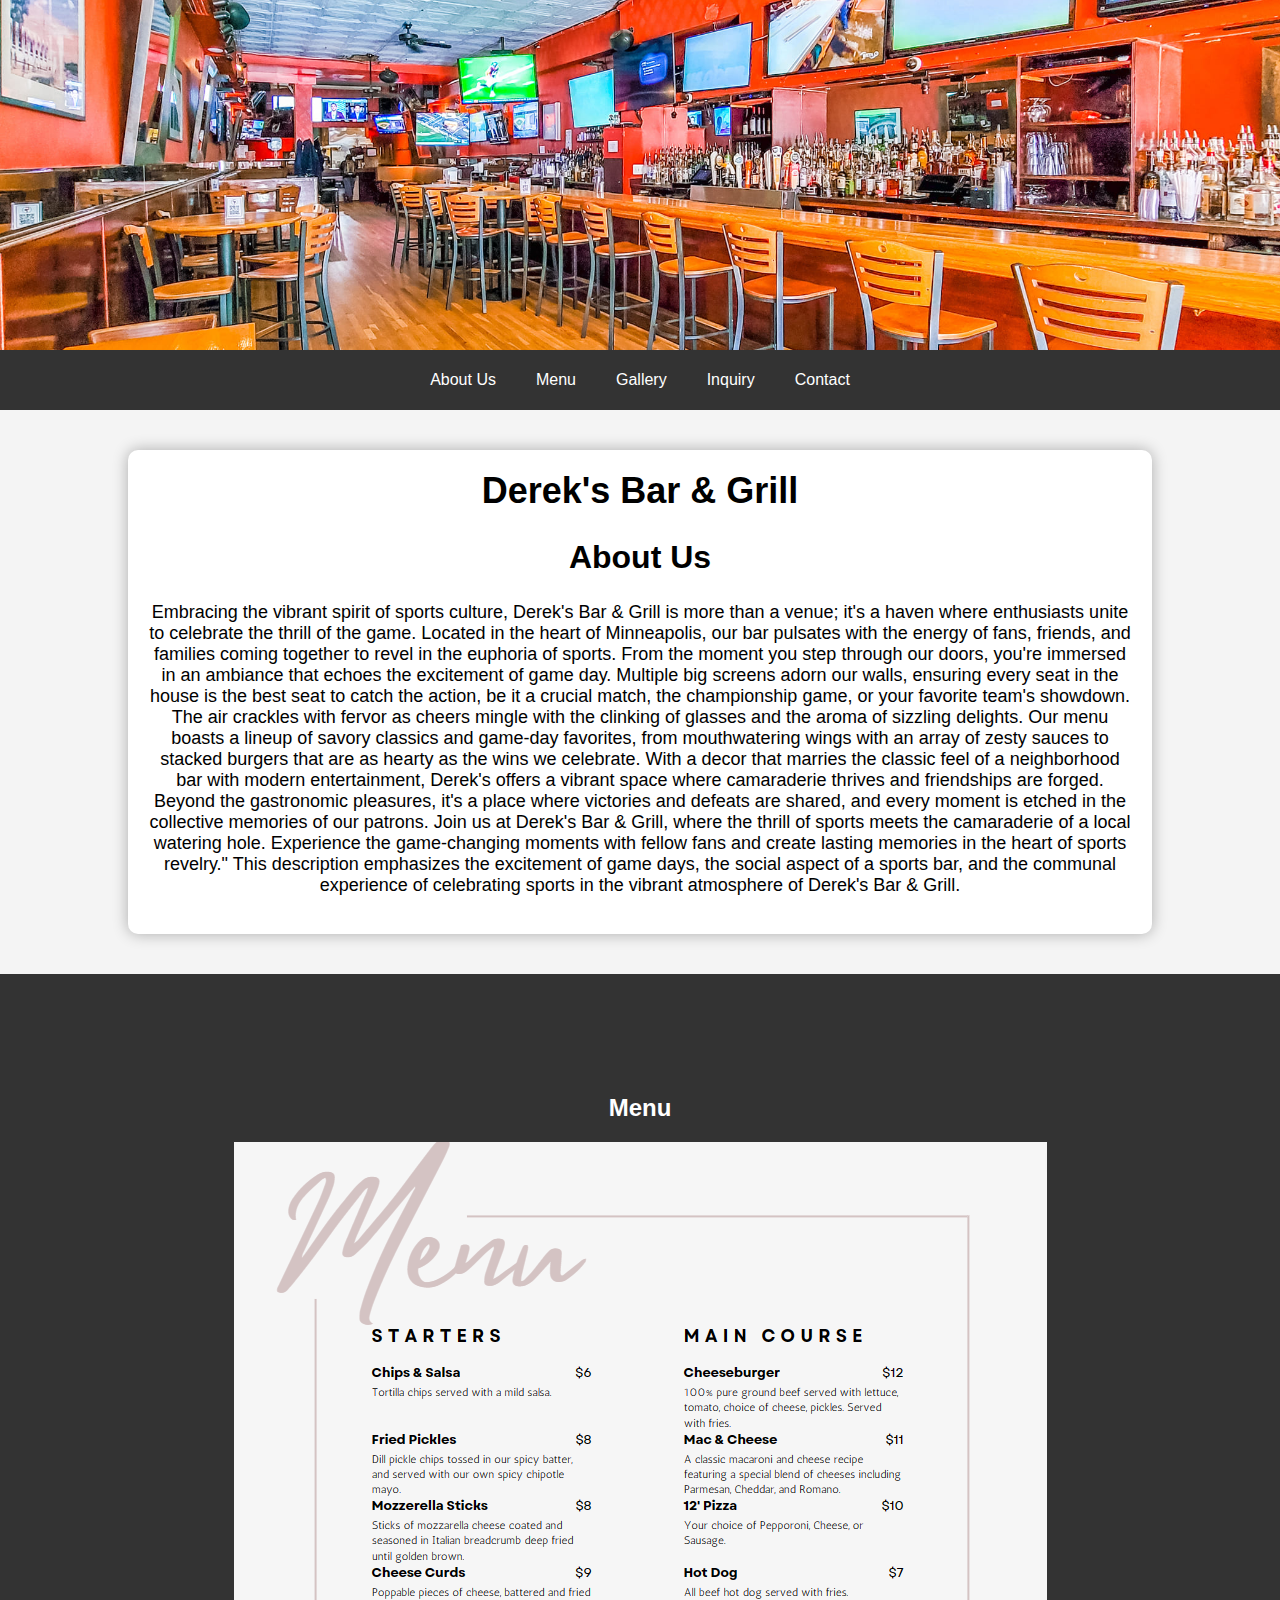
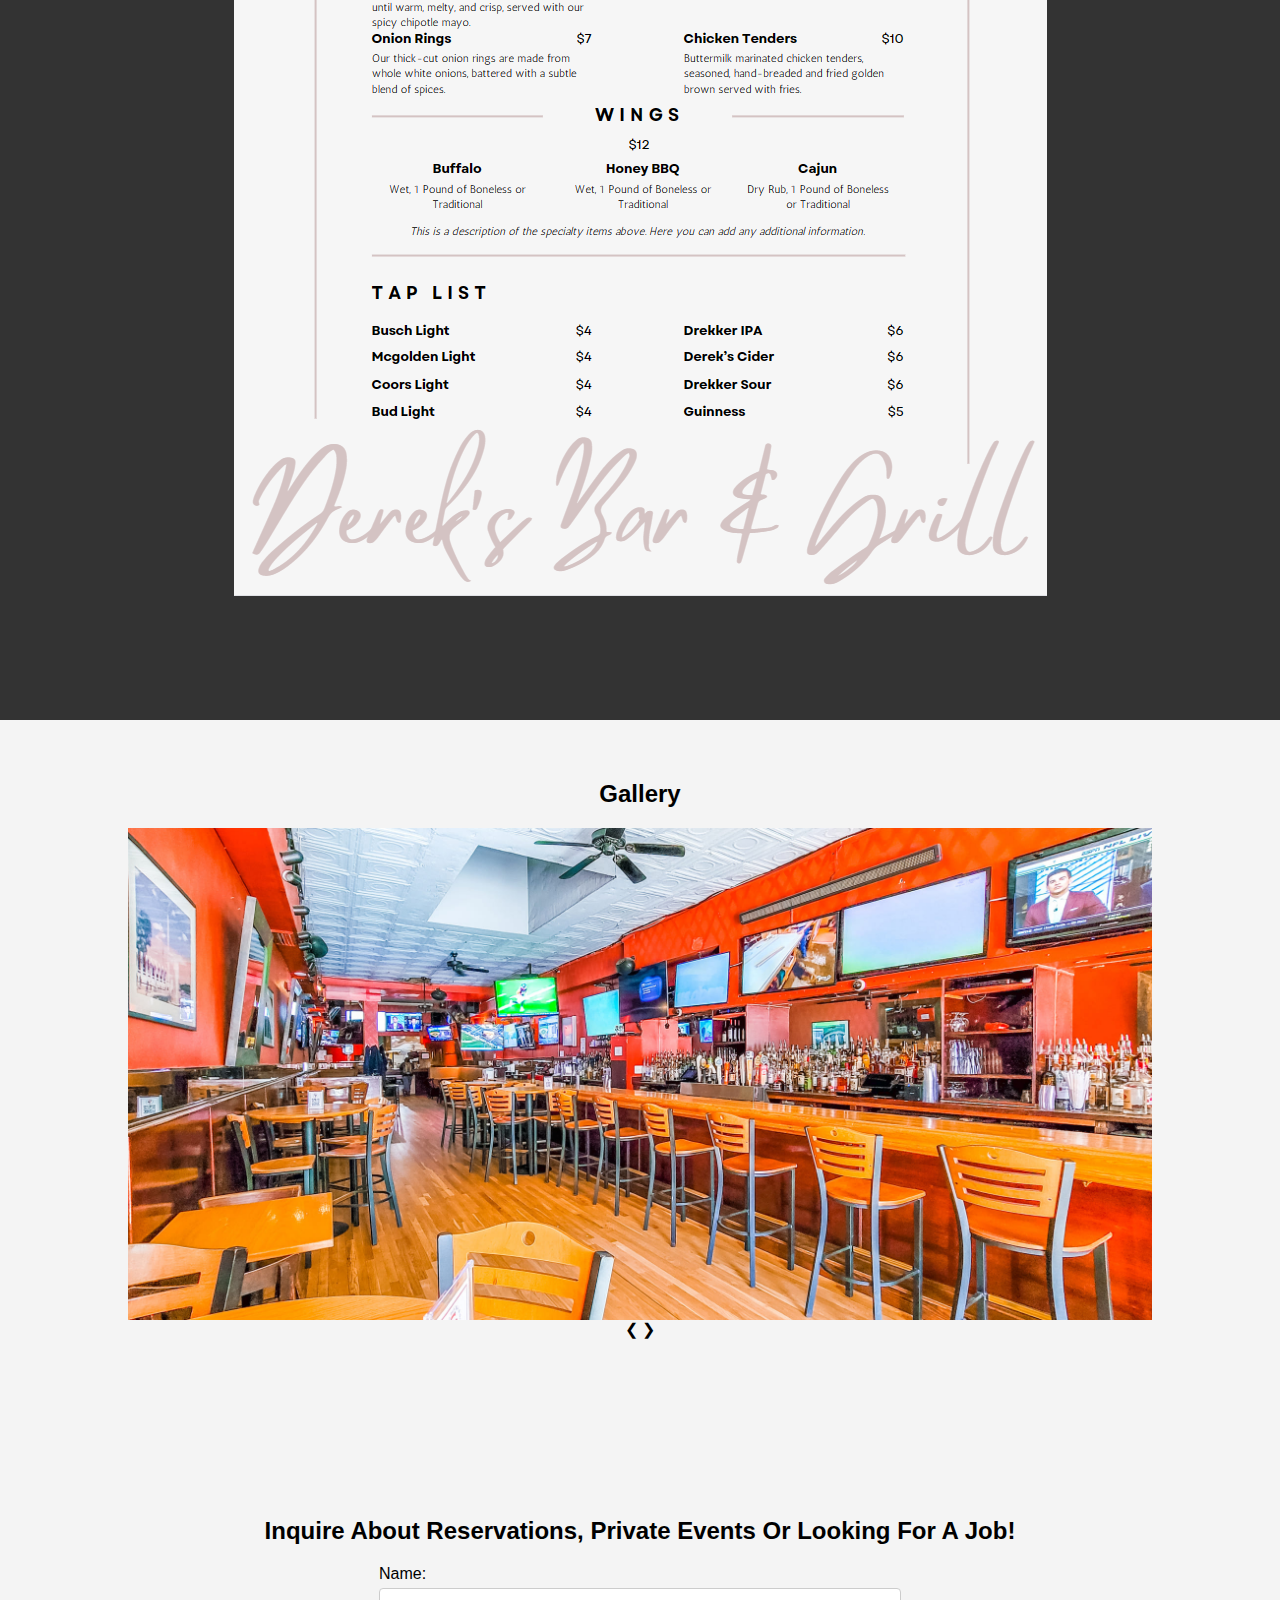
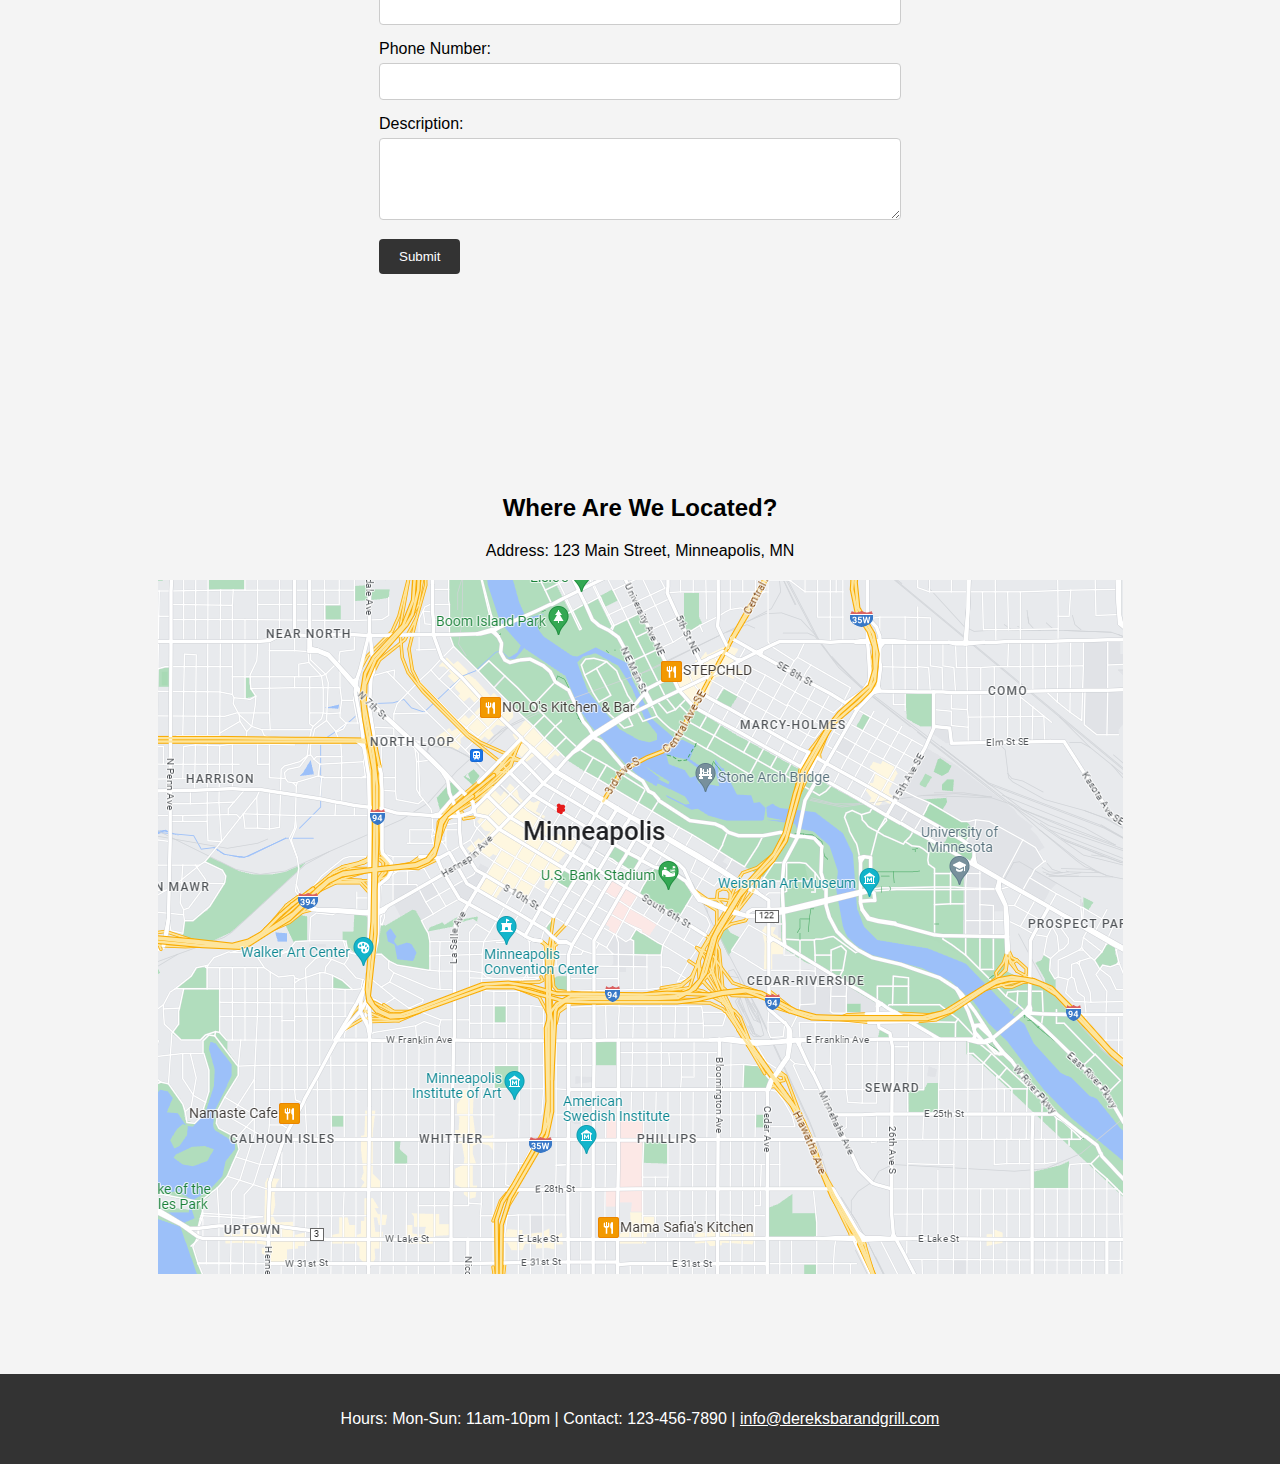
==== index.html @ 5a73d320 "happy with it right now, could use more design work" ====
<!DOCTYPE html>
<html lang="en">
<head>
    <meta charset="UTF-8">
    <meta name="viewport" content="width=device-width, initial-scale=1.0">
    <title>Document</title>
    <link rel="stylesheet" href="style.css">
</head>
<body>
    <header>
        <div class="container">
          <!-- <h1>Derek's Bar & Grill</h1> -->
        </div>
      </header>
    
      <nav>
        <div class="navbar">
        <a href="#about">About Us</a>
        <a href="#menu">Menu</a>
        <a href="#gallery">Gallery</a>
        <a href="#inquiry">Inquiry</a>
        <a href="#contact">Contact</a>
        </div>

      </nav>

      <section id="about">
        <div class="container">
            <div class="about-box">
                <h1>Derek's Bar & Grill</h1>
          <h2>About Us</h2>
          <p>Embracing the vibrant spirit of sports culture, Derek's Bar & Grill is more than a venue; it's a haven where enthusiasts unite to celebrate the thrill of the game. Located in the heart of Minneapolis, our bar pulsates with the energy of fans, friends, and families coming together to revel in the euphoria of sports.

            From the moment you step through our doors, you're immersed in an ambiance that echoes the excitement of game day. Multiple big screens adorn our walls, ensuring every seat in the house is the best seat to catch the action, be it a crucial match, the championship game, or your favorite team's showdown.
            
            The air crackles with fervor as cheers mingle with the clinking of glasses and the aroma of sizzling delights. Our menu boasts a lineup of savory classics and game-day favorites, from mouthwatering wings with an array of zesty sauces to stacked burgers that are as hearty as the wins we celebrate.
            
            With a decor that marries the classic feel of a neighborhood bar with modern entertainment, Derek's offers a vibrant space where camaraderie thrives and friendships are forged. Beyond the gastronomic pleasures, it's a place where victories and defeats are shared, and every moment is etched in the collective memories of our patrons.
            
            Join us at Derek's Bar & Grill, where the thrill of sports meets the camaraderie of a local watering hole. Experience the game-changing moments with fellow fans and create lasting memories in the heart of sports revelry."
            
            This description emphasizes the excitement of game days, the social aspect of a sports bar, and the communal experience of celebrating sports in the vibrant atmosphere of Derek's Bar & Grill.</p>
        </div>
        </div>
      </section>
    
      <section id="menu">
        <div class="container">
          <h2>Menu</h2>
          <img src="menu.png" alt="Menu" style="max-width: 100%; height: auto;">
        </div>
      </section>
    
      <section id="gallery">
        <div class="container">
          <h2>Gallery</h2>
          <div class="slideshow-container">
            <div class="slides fade">
              <img src="rest.jpg" alt="Image 1">
            </div>
            <div class="slides fade">
              <img src="wing.jpg" alt="Image 2">
            </div>
            <div class="slides fade">
                <img src="tenders.jpg" alt="Image 2">
              </div>
              <div class="slides fade">
                <img src="barsss.jpg" alt="Image 2">
              </div>
              <div class="slides fade">
                <img src="pool.jpg" alt="Image 2">
              </div>
            <!-- Add more image slides as needed -->
            
            <!-- Navigation arrows -->
            <a class="prev" onclick="plusSlides(-1)">&#10094;</a>
            <a class="next" onclick="plusSlides(1)">&#10095;</a>
          </div>
          <br>
          <!-- Dots -->
          <div style="text-align:center">
            <span class="dot" onclick="currentSlide(1)"></span>
            <span class="dot" onclick="currentSlide(2)"></span>
            <span class="dot" onclick="currentSlide(3)"></span>
            <span class="dot" onclick="currentSlide(4)"></span>
            <span class="dot" onclick="currentSlide(5)"></span>
            <!-- Add dots for additional slides -->
          </div>
        </div>
      </section>
    
      <section id="inquiry">
        <div class="container">
          <h2>Inquire About Reservations, Private Events Or Looking For A Job!</h2>
          <form id="inquiry-form">
            <div>
              <label for="name">Name:</label>
              <input type="text" id="name" name="name" required>
            </div>
            <div>
              <label for="phone">Phone Number:</label>
              <input type="tel" id="phone" name="phone" required>
            </div>
            <div>
              <label for="description">Description:</label>
              <textarea id="description" name="description" rows="4" required></textarea>
            </div>
            <button type="submit">Submit</button>
          </form>
        </div>
      </section>


      <section id="contact">
        <div class="container">
          <h2>Where Are We Located?</h2>
           <p>Address: 123 Main Street, Minneapolis, MN</p>
           <div class="map-image">
            <img src="map.png" alt="Map Image">
          </div>
        </div>
      </section>
    
      <footer>
        <p>Hours: Mon-Sun: 11am-10pm | Contact: 123-456-7890 | <a href="mailto:info@dereksbarandgrill.com" class="footer-link">info@dereksbarandgrill.com</a></p>
      </footer>
      
    
      <script src="script.js"></script>
</body>
</html>
---- style.css ----
body {
    font-family: Arial, sans-serif;
    margin: 0;
    padding: 0;
  }
  header {
    background-image: url('rest.jpg');
    background-size: cover;
    background-position: center;
    color: #fff;
    text-align: center;
    padding: 100px 0;
    height: 150px;
  }
  .container {
    width: 80%;
    margin: 0 auto;
  }
  h1 {
    font-size: 36px;
    margin: 0;
  }

  nav {
    background-color: #333;
  }
  
  .navbar {
    display: flex;
    height: 60px; /* Adjust the height as needed */
    align-items: center;
    justify-content: center;
  }
  
  .navbar a {
    text-decoration: none;
    color: #fff;
    padding: 10px 20px;
  }
  
  .navbar a:hover {
    background-color: #555;
  }
  
  section {
    padding: 40px 0;
    text-align: center;
    background-color: #f4f4f4;
  }
  footer {
    background-color: #333;
    color: #fff;
    text-align: center;
    padding: 20px 0;
    /* position: fixed; */
    bottom: 0;
    width: 100%;
  }
  .about-box {
    background-color: #fff;
    border-radius: 10px;
    box-shadow: 0 0 15px rgba(0, 0, 0, 0.3); /* Adding a shadow effect */
    padding: 20px;
    text-align: center;
  }
  
  .about-box h2 {
    font-family: 'Arial', sans-serif;
    font-weight: bold;
    font-size: 32px;
    color: #000000;
  }
  
  .about-box p {
    font-family: 'Arial', sans-serif;
    font-size: 18px;
    color: #000000;
  }

  #menu {
    text-align: center;
    color: #fff;
    padding: 100px 0;
    background-color: #333; /* Adding a background color for the menu section */
  }
  
  #menu .container {
    padding: 20px;
  }
  
  #menu h2 {
    margin-top: 0;
  }
  
  /* ... (previous CSS styles) ... */

.slideshow-container {
    position: relative;
    max-width: 100%;
    margin-top: 20px;
    text-align: center; /* Center the images */
  }
  
  .slides {
    display: none;
  }
  
  .slides img {
    display: block;
    margin: 0 auto;
    max-width: 100%;
    height: auto;
  }
  

#inquiry {
    text-align: center;
    padding: 100px 0;
    background-color: #f4f4f4;
  }
  
  #inquiry h2 {
    margin-bottom: 20px;
  }
  
  #inquiry form {
    display: inline-block;
    text-align: left;
    max-width: 80%;
  }
  
  #inquiry form div {
    margin-bottom: 15px;
  }
  
  #inquiry form label {
    display: block;
    margin-bottom: 5px;
  }
  
  #inquiry form input,
  #inquiry form textarea {
    width: 500px;
    padding: 10px;
    border: 1px solid #ccc;
    border-radius: 4px;
  }
  
  #inquiry form button {
    background-color: #333;
    color: #fff;
    padding: 10px 20px;
    border: none;
    border-radius: 4px;
    cursor: pointer;
  }
  
  #inquiry form button:hover {
    background-color: #555;
  }
  
  #contact {
    text-align: center;
    padding: 100px 0;
    background-color: #f4f4f4;
  }
  
  #contact h2 {
    margin-bottom: 20px;
  }
  
  #contact p {
    margin-bottom: 20px;
  }
  
  .map-image {
    text-align: center;
  }
  
  .map-image img {
    max-width: 100%;
    height: auto;
    display: block;
    margin: 0 auto;
  }

  .footer-link {
    color: white;
  }
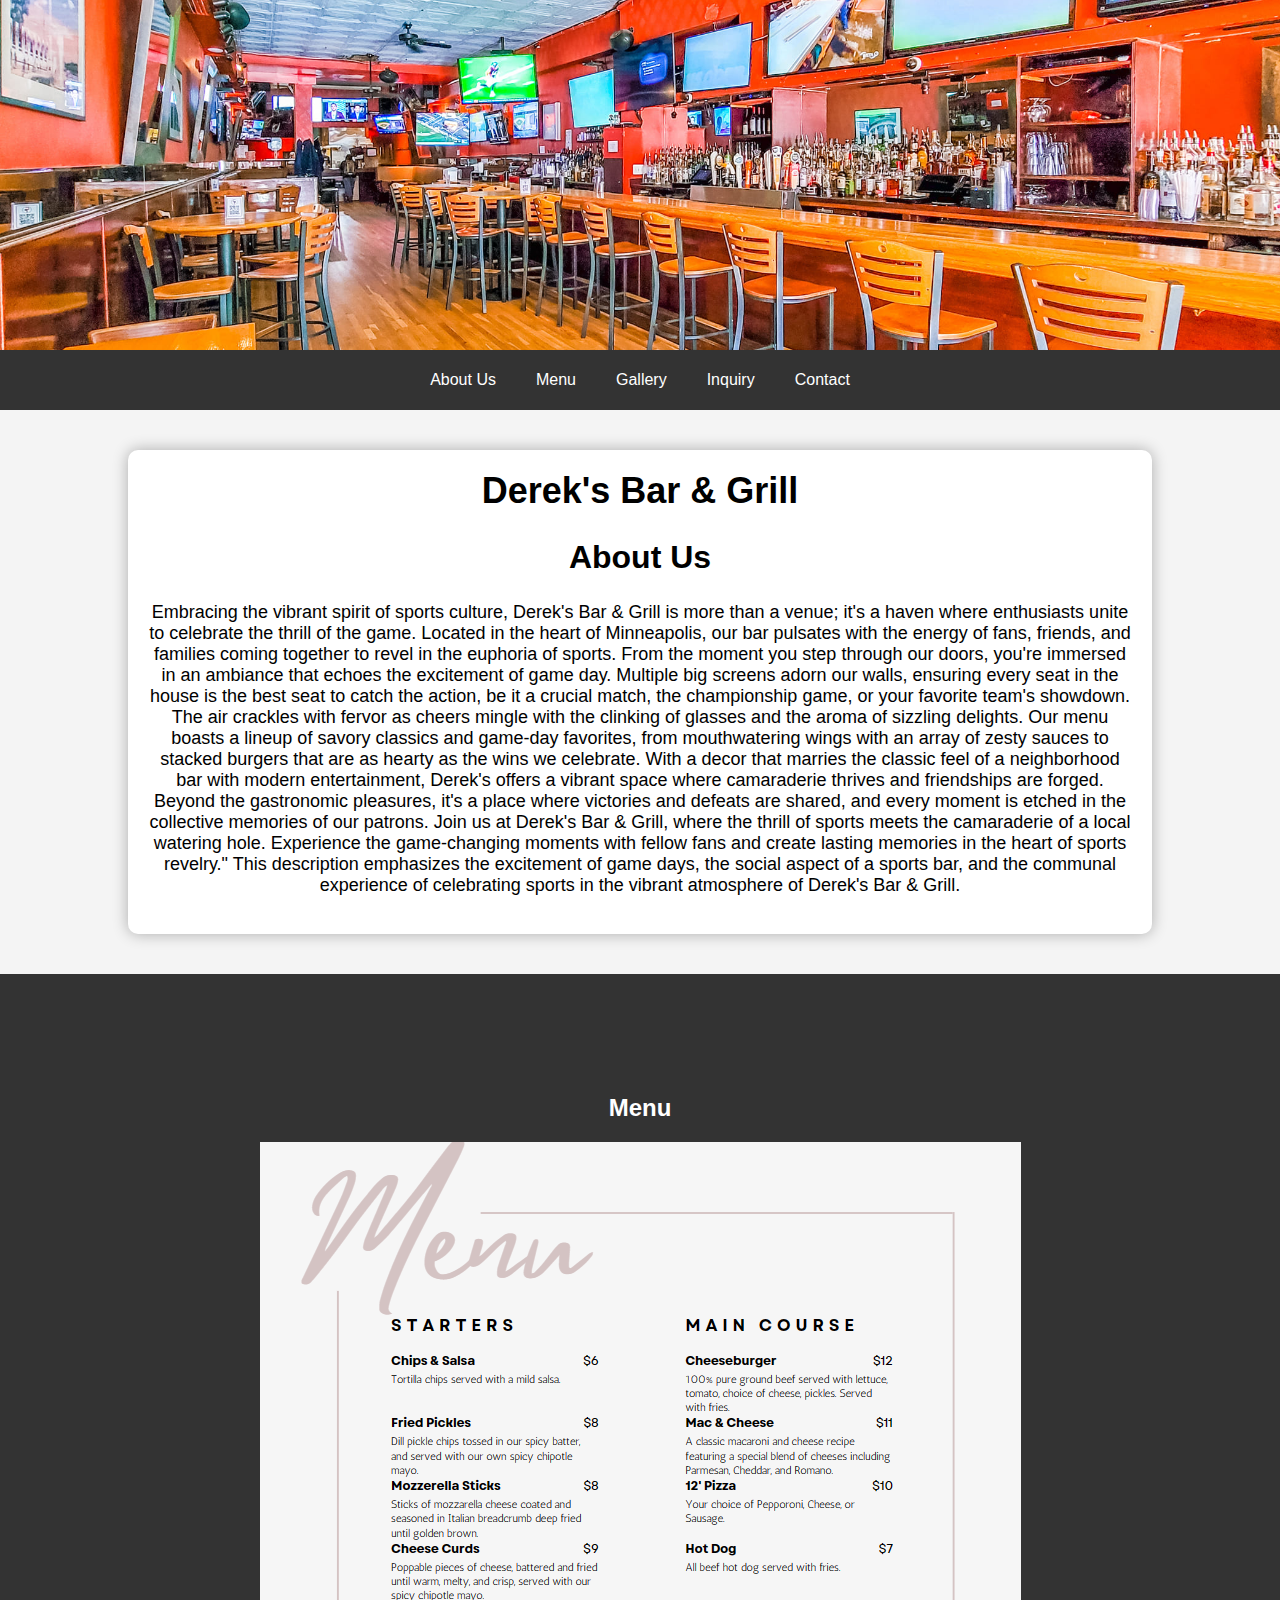
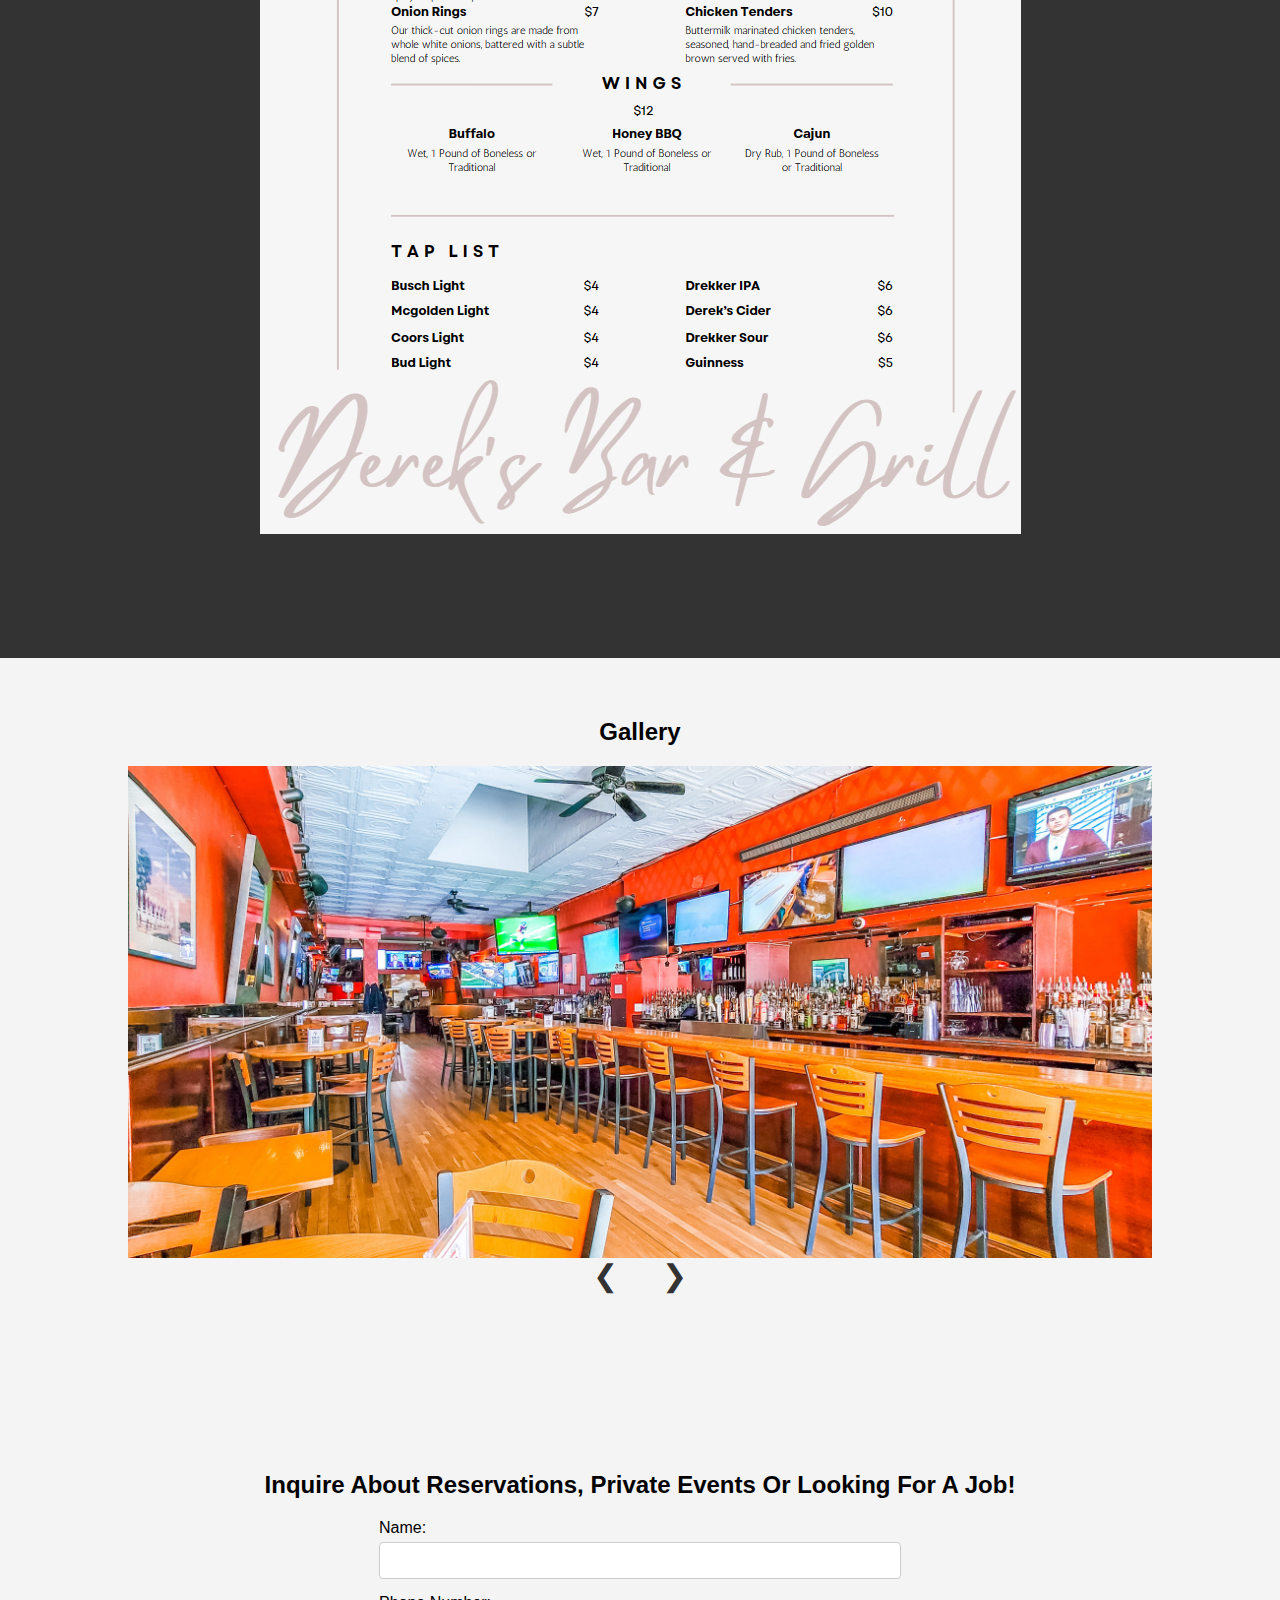
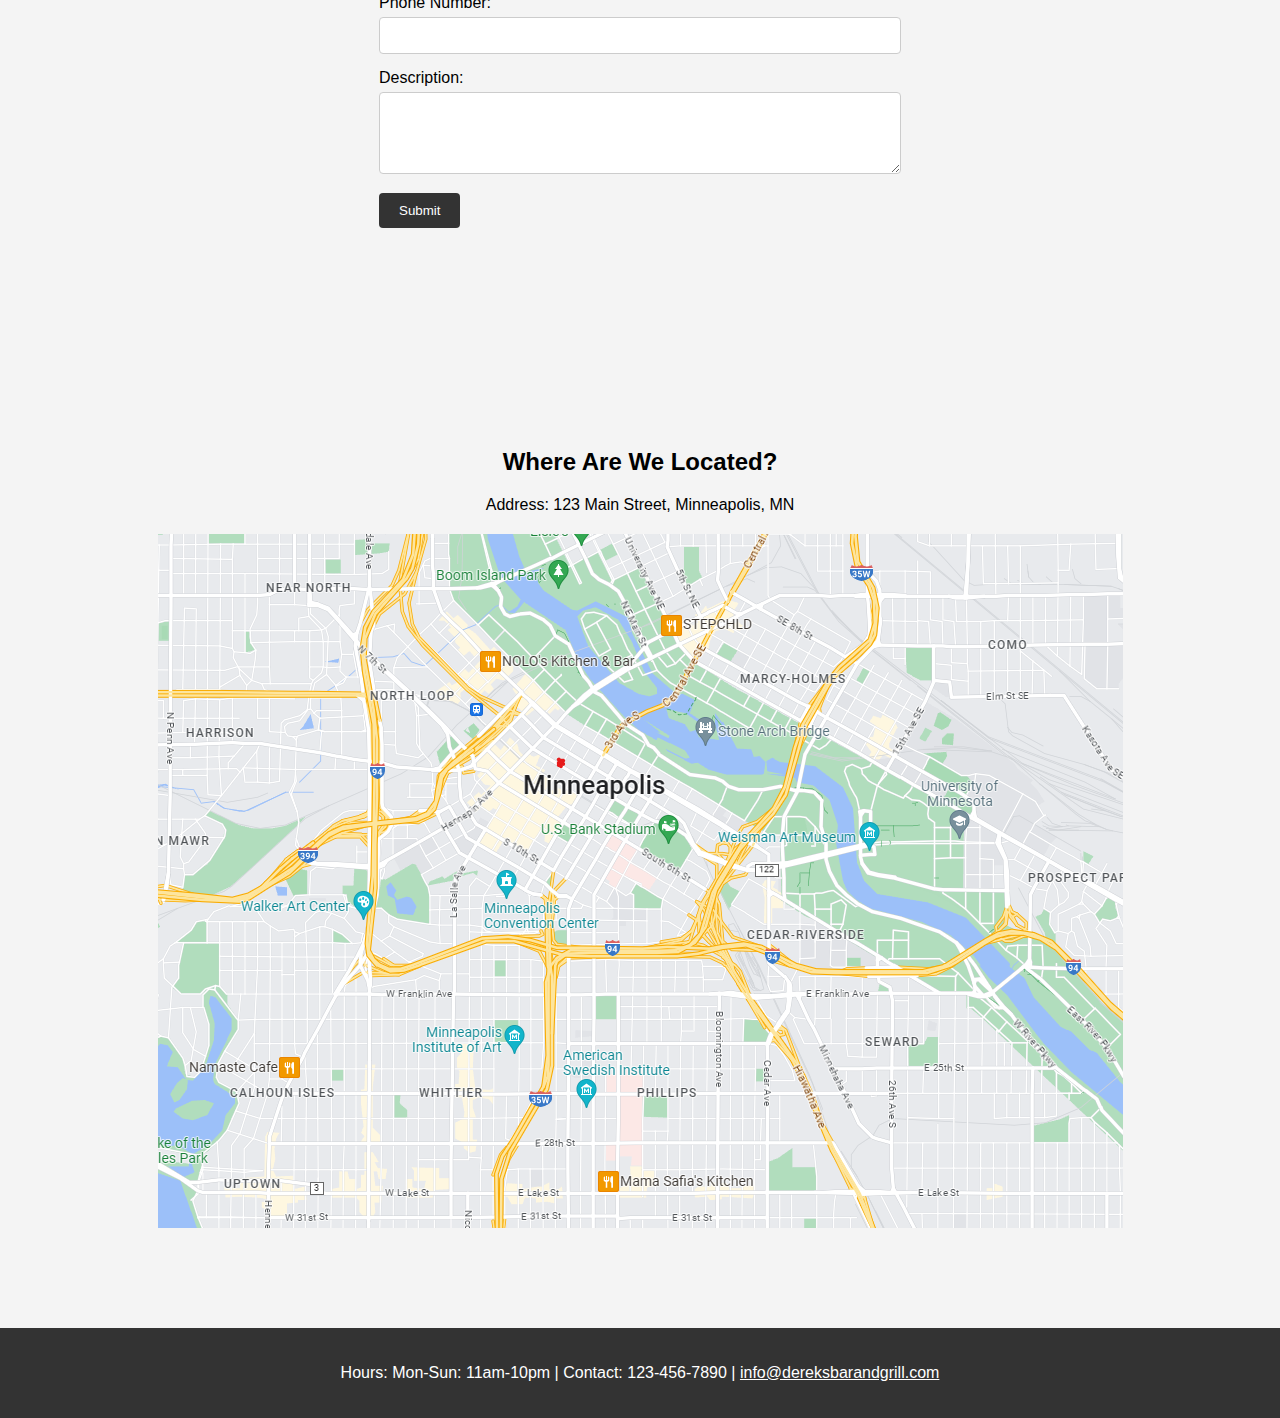
==== commit 56e7f1f7: "fixed menu error" ====
--- a/index.html
+++ b/index.html
@@ -47,7 +47,7 @@
       <section id="menu">
         <div class="container">
           <h2>Menu</h2>
-          <img src="menu.png" alt="Menu" style="max-width: 100%; height: auto;">
+          <img src="img/newmenu.png" alt="Menu" style="max-width: 100%; height: auto;">
         </div>
       </section>
     
@@ -56,19 +56,19 @@
           <h2>Gallery</h2>
           <div class="slideshow-container">
             <div class="slides fade">
-              <img src="rest.jpg" alt="Image 1">
+              <img src="img/rest.jpg" alt="Image 1">
             </div>
             <div class="slides fade">
-              <img src="wing.jpg" alt="Image 2">
+              <img src="img/wing.jpg" alt="Image 2">
             </div>
             <div class="slides fade">
-                <img src="tenders.jpg" alt="Image 2">
+                <img src="img/tenders.jpg" alt="Image 2">
               </div>
               <div class="slides fade">
-                <img src="barsss.jpg" alt="Image 2">
+                <img src="img/barsss.jpg" alt="Image 2">
               </div>
               <div class="slides fade">
-                <img src="pool.jpg" alt="Image 2">
+                <img src="img/pool.jpg" alt="Image 2">
               </div>
             <!-- Add more image slides as needed -->
             
@@ -116,7 +116,7 @@
           <h2>Where Are We Located?</h2>
            <p>Address: 123 Main Street, Minneapolis, MN</p>
            <div class="map-image">
-            <img src="map.png" alt="Map Image">
+            <img src="img/map.png" alt="Map Image">
           </div>
         </div>
       </section>
--- a/style.css
+++ b/style.css
@@ -4,7 +4,7 @@
     padding: 0;
   }
   header {
-    background-image: url('rest.jpg');
+    background-image: url('img/rest.jpg');
     background-size: cover;
     background-position: center;
     color: #fff;
@@ -92,7 +92,6 @@
     margin-top: 0;
   }
   
-  /* ... (previous CSS styles) ... */
 
 .slideshow-container {
     position: relative;
@@ -186,4 +185,16 @@
 
   .footer-link {
     color: white;
+  }
+
+  .prev, .next {
+    cursor: pointer;
+    font-size: 30px; /* Increase the font size for larger arrows */
+    padding: 20px; /* Increase padding for larger clickable area */
+    color: #333; /* Change color if needed */
+    transition: color 0.3s, transform 0.3s;
+  }
+  
+  .prev:hover, .next:hover {
+    color: #555; /* Change color on hover if needed */
   }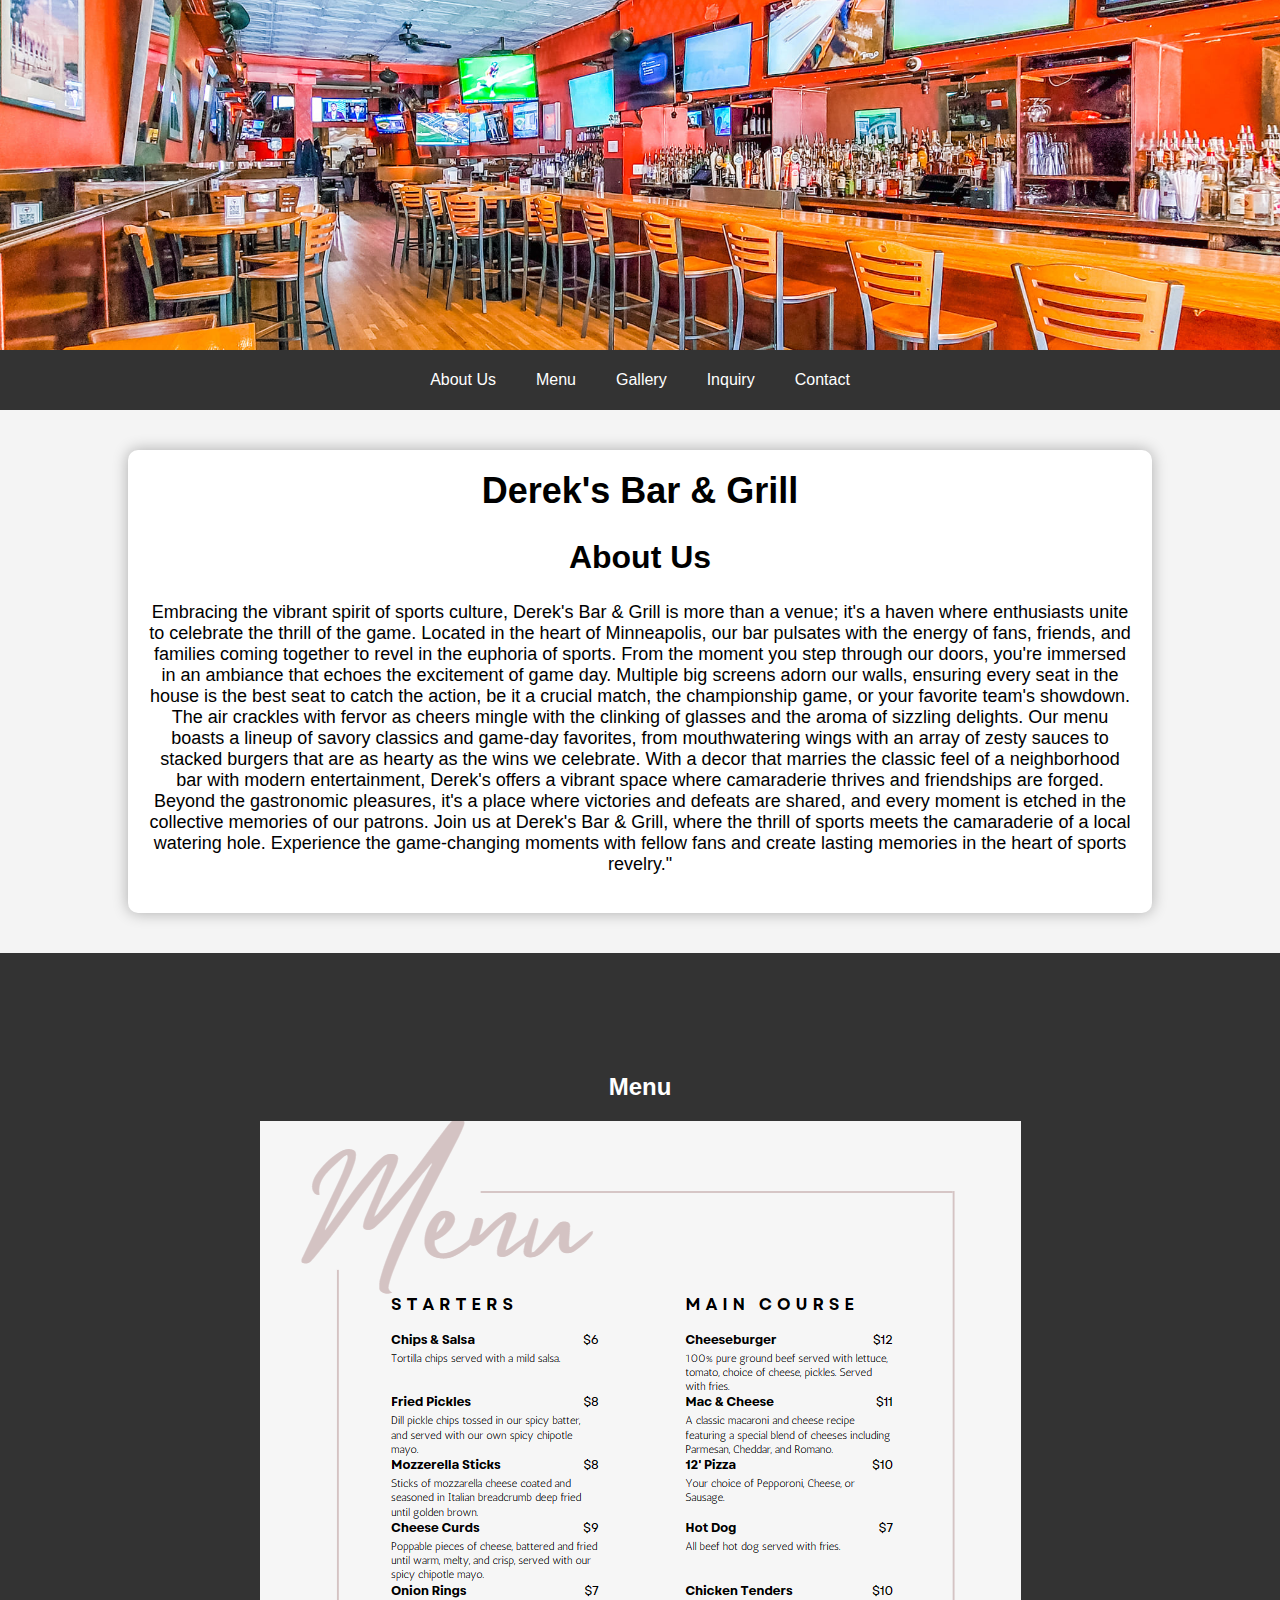
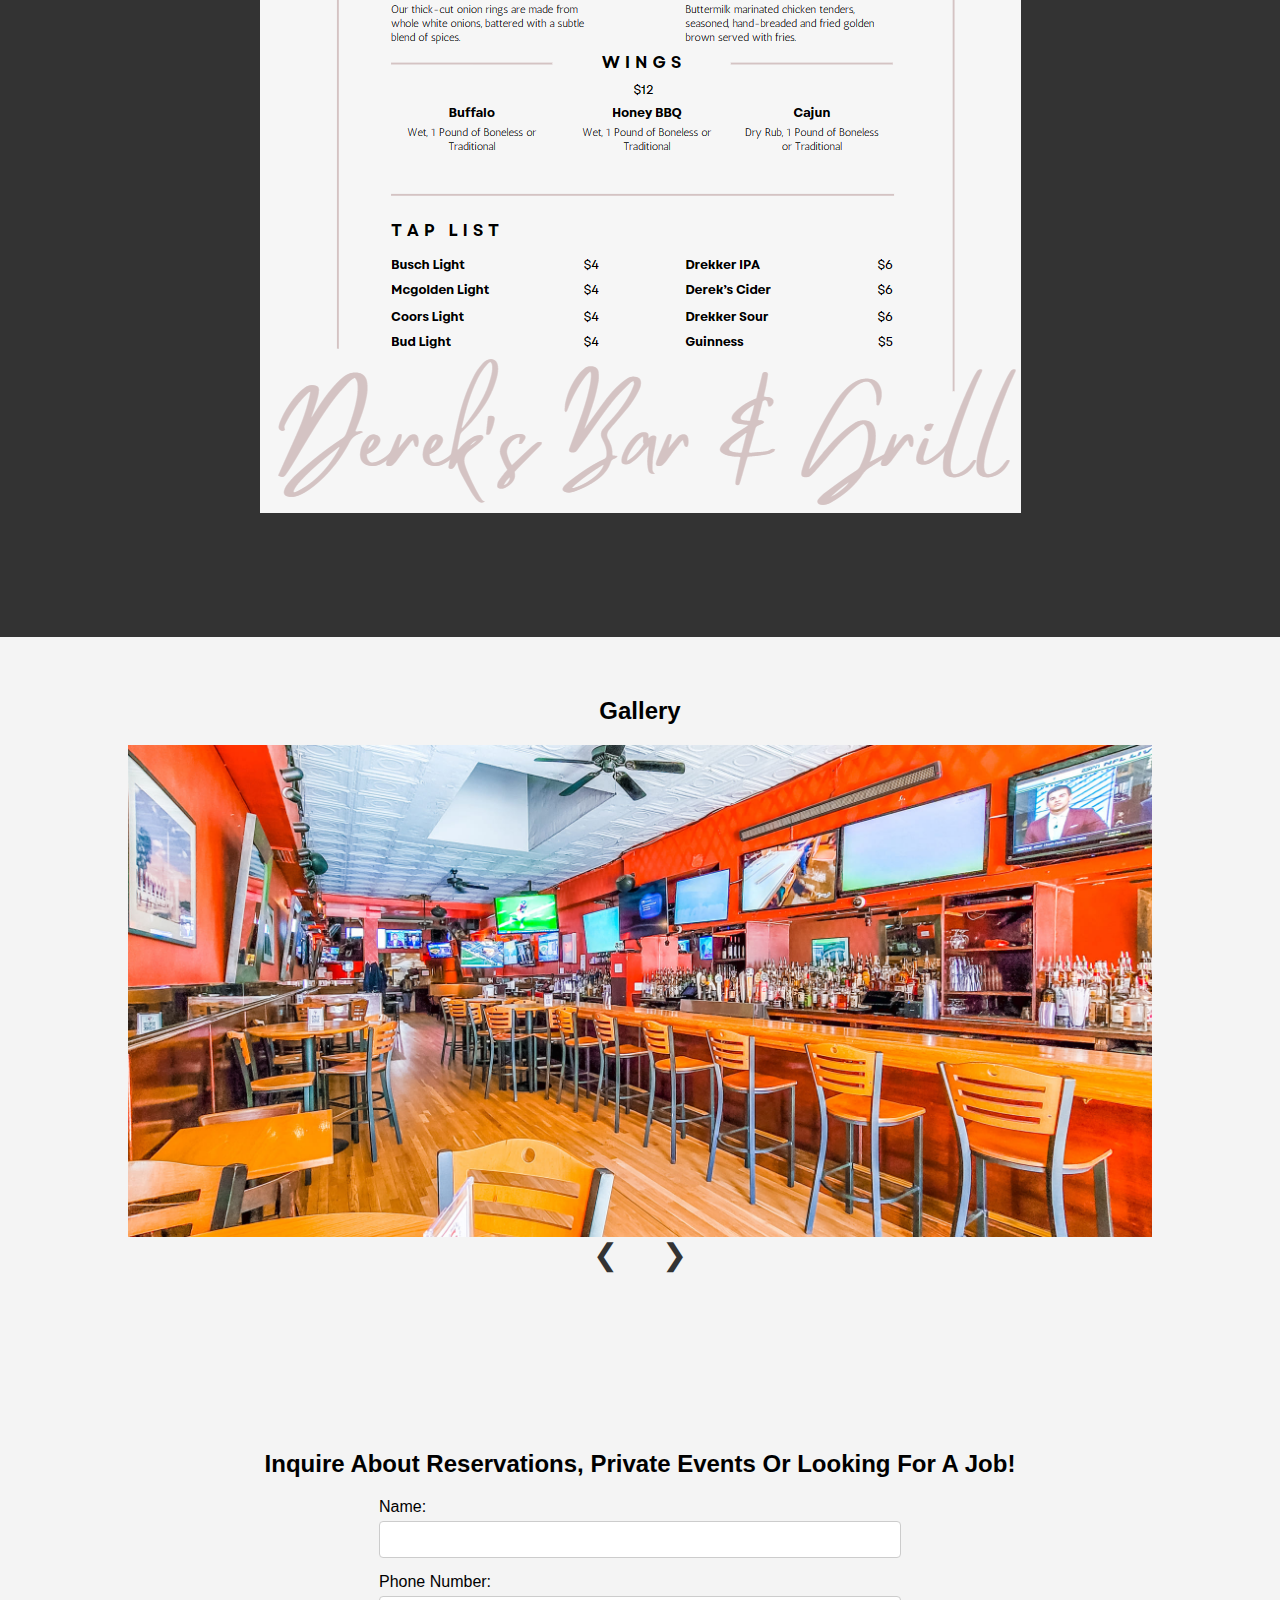
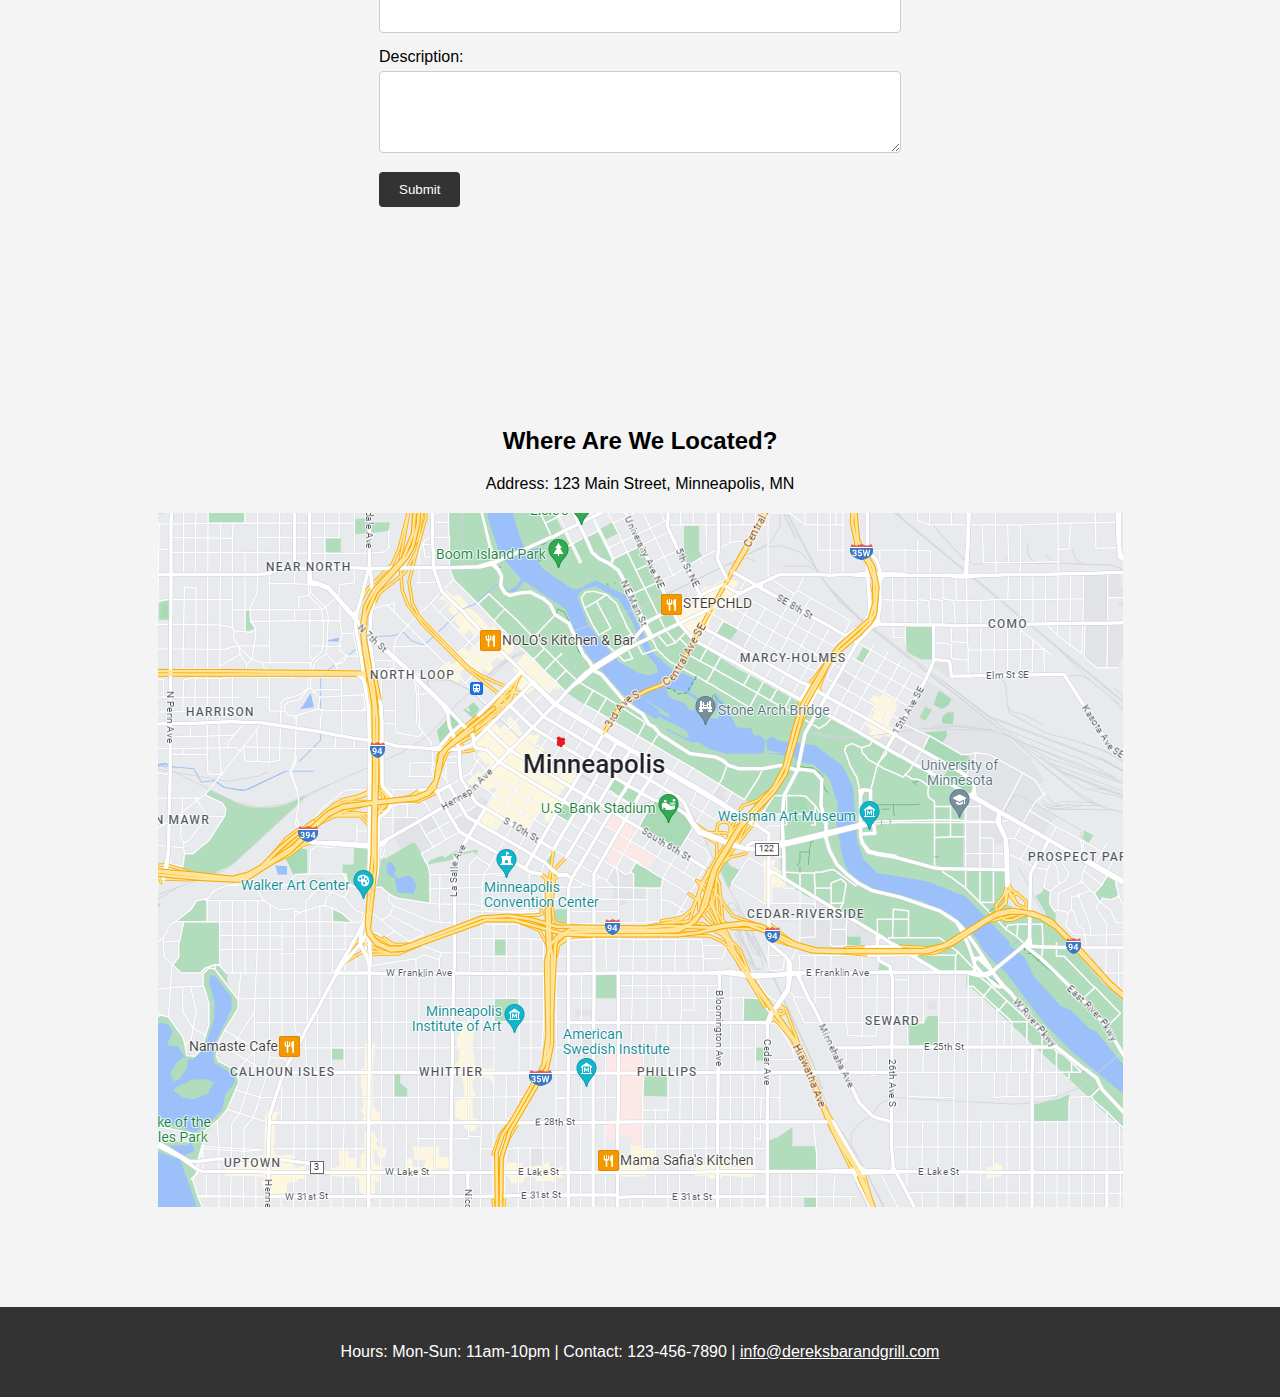
==== commit 65b1317c: "fixed error" ====
--- a/index.html
+++ b/index.html
@@ -39,7 +39,7 @@
             
             Join us at Derek's Bar & Grill, where the thrill of sports meets the camaraderie of a local watering hole. Experience the game-changing moments with fellow fans and create lasting memories in the heart of sports revelry."
             
-            This description emphasizes the excitement of game days, the social aspect of a sports bar, and the communal experience of celebrating sports in the vibrant atmosphere of Derek's Bar & Grill.</p>
+           </p>
         </div>
         </div>
       </section>
--- a/style.css
+++ b/style.css
@@ -27,7 +27,7 @@
   
   .navbar {
     display: flex;
-    height: 60px; /* Adjust the height as needed */
+    height: 60px; 
     align-items: center;
     justify-content: center;
   }
@@ -59,7 +59,7 @@
   .about-box {
     background-color: #fff;
     border-radius: 10px;
-    box-shadow: 0 0 15px rgba(0, 0, 0, 0.3); /* Adding a shadow effect */
+    box-shadow: 0 0 15px rgba(0, 0, 0, 0.3); 
     padding: 20px;
     text-align: center;
   }
@@ -81,7 +81,7 @@
     text-align: center;
     color: #fff;
     padding: 100px 0;
-    background-color: #333; /* Adding a background color for the menu section */
+    background-color: #333;
   }
   
   #menu .container {
@@ -97,7 +97,7 @@
     position: relative;
     max-width: 100%;
     margin-top: 20px;
-    text-align: center; /* Center the images */
+    text-align: center; 
   }
   
   .slides {
@@ -189,12 +189,12 @@
 
   .prev, .next {
     cursor: pointer;
-    font-size: 30px; /* Increase the font size for larger arrows */
-    padding: 20px; /* Increase padding for larger clickable area */
-    color: #333; /* Change color if needed */
+    font-size: 30px; 
+    padding: 20px; 
+    color: #333; 
     transition: color 0.3s, transform 0.3s;
   }
   
   .prev:hover, .next:hover {
-    color: #555; /* Change color on hover if needed */
+    color: #555; 
   }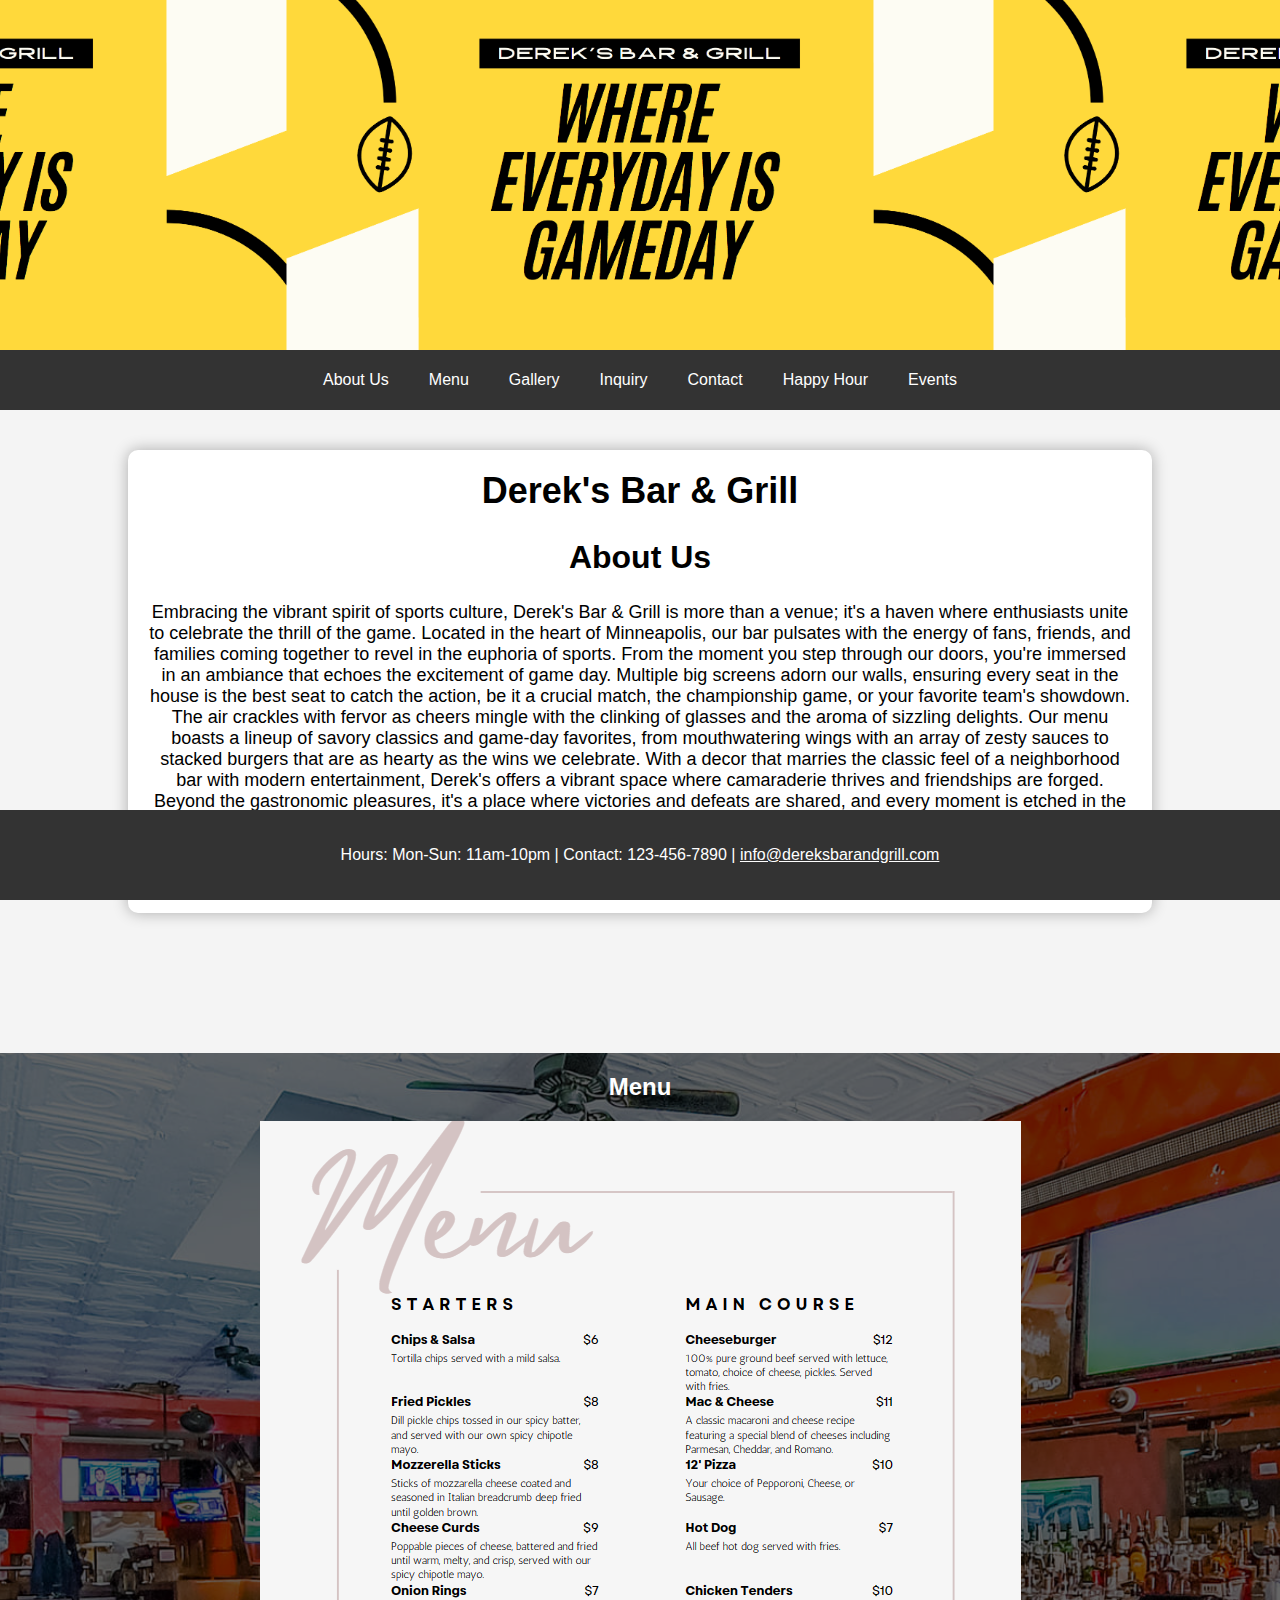
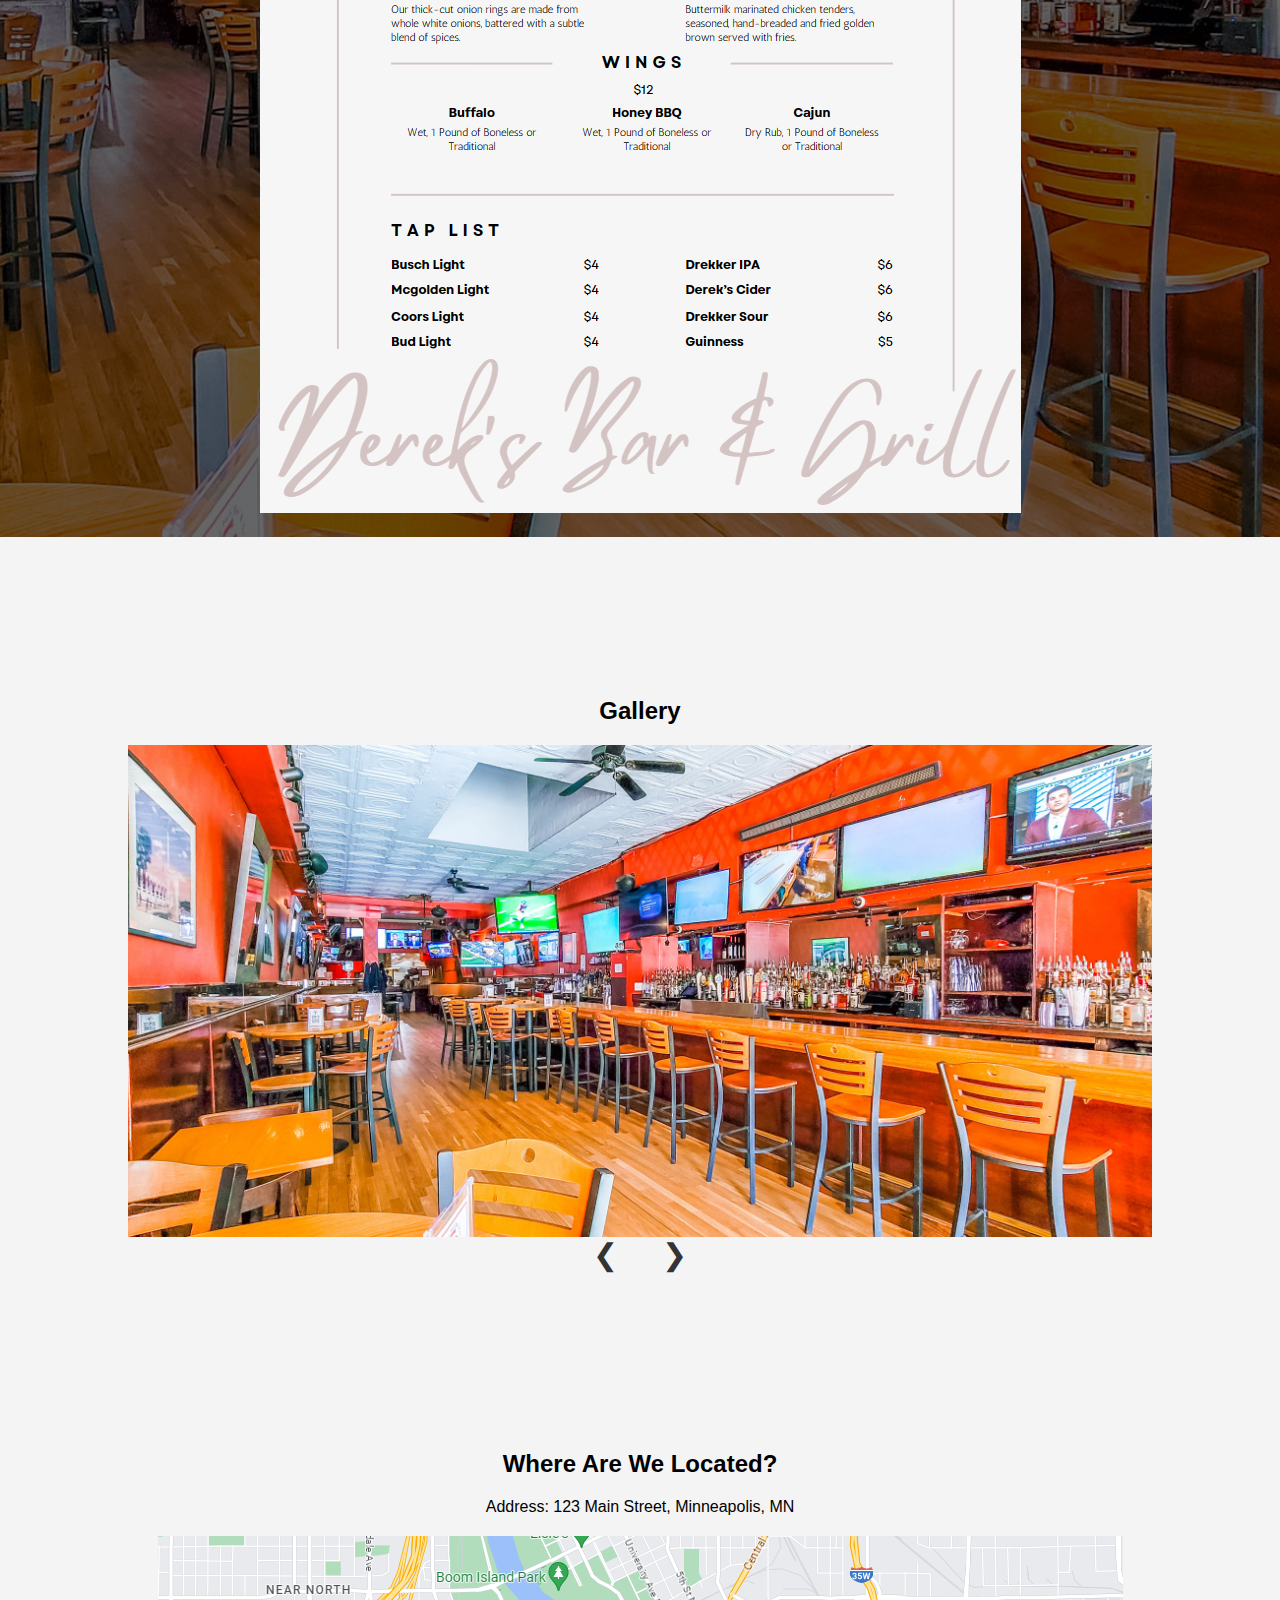
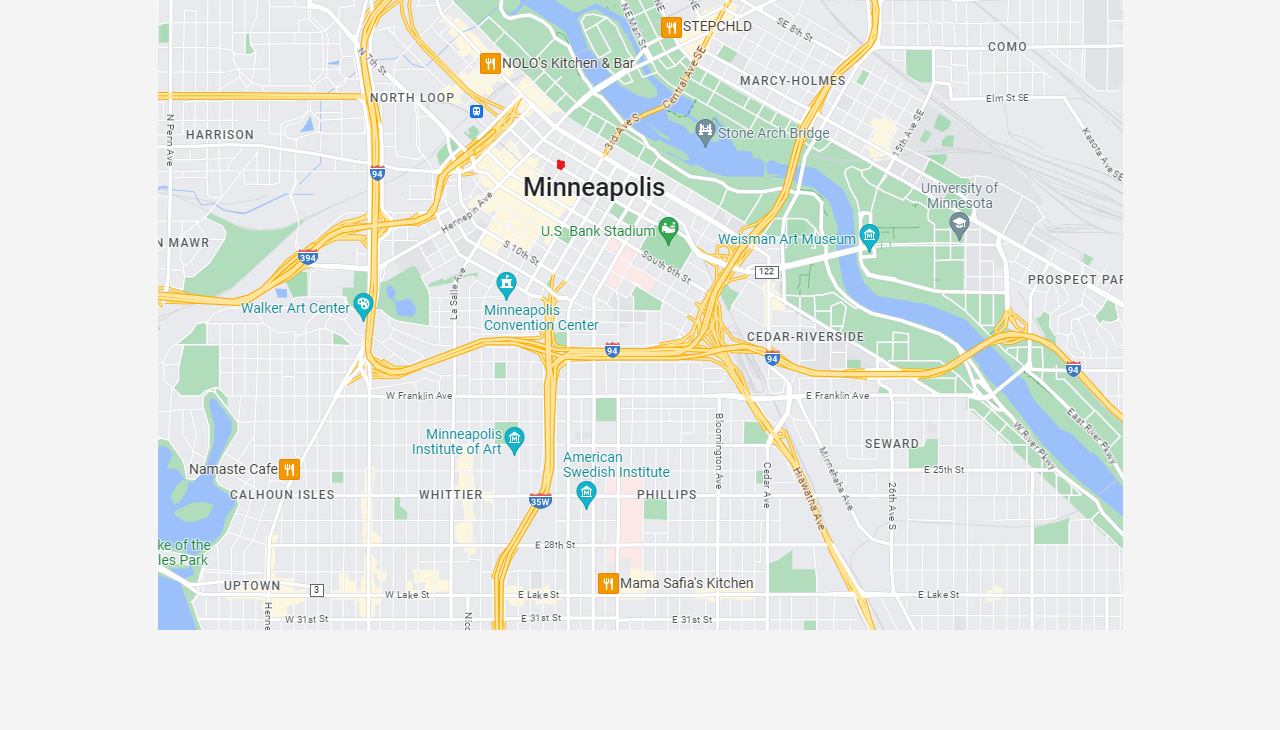
==== commit ef9d8e64: "updated home page, happy hour page" ====
--- a/index.html
+++ b/index.html
@@ -18,11 +18,15 @@
         <a href="#about">About Us</a>
         <a href="#menu">Menu</a>
         <a href="#gallery">Gallery</a>
-        <a href="#inquiry">Inquiry</a>
+        <a href="inquiry.html">Inquiry</a>
         <a href="#contact">Contact</a>
+        <a href="happy.html">Happy Hour</a>
+        <a href="#events">Events</a>
+
         </div>
 
       </nav>
+
 
       <section id="about">
         <div class="container">
@@ -37,7 +41,7 @@
             
             With a decor that marries the classic feel of a neighborhood bar with modern entertainment, Derek's offers a vibrant space where camaraderie thrives and friendships are forged. Beyond the gastronomic pleasures, it's a place where victories and defeats are shared, and every moment is etched in the collective memories of our patrons.
             
-            Join us at Derek's Bar & Grill, where the thrill of sports meets the camaraderie of a local watering hole. Experience the game-changing moments with fellow fans and create lasting memories in the heart of sports revelry."
+            Join us at Derek's Bar & Grill, where the thrill of sports meets the camaraderie of a local watering hole. Experience the game-changing moments with fellow fans and create lasting memories in the heart of sports revelry.
             
            </p>
         </div>
@@ -45,9 +49,11 @@
       </section>
     
       <section id="menu">
+        <div class="background-container">
         <div class="container">
           <h2>Menu</h2>
           <img src="img/newmenu.png" alt="Menu" style="max-width: 100%; height: auto;">
+        </div>
         </div>
       </section>
     
@@ -89,27 +95,6 @@
         </div>
       </section>
     
-      <section id="inquiry">
-        <div class="container">
-          <h2>Inquire About Reservations, Private Events Or Looking For A Job!</h2>
-          <form id="inquiry-form">
-            <div>
-              <label for="name">Name:</label>
-              <input type="text" id="name" name="name" required>
-            </div>
-            <div>
-              <label for="phone">Phone Number:</label>
-              <input type="tel" id="phone" name="phone" required>
-            </div>
-            <div>
-              <label for="description">Description:</label>
-              <textarea id="description" name="description" rows="4" required></textarea>
-            </div>
-            <button type="submit">Submit</button>
-          </form>
-        </div>
-      </section>
-
 
       <section id="contact">
         <div class="container">
--- a/style.css
+++ b/style.css
@@ -4,8 +4,8 @@
     padding: 0;
   }
   header {
-    background-image: url('img/rest.jpg');
-    background-size: cover;
+    background-image: url('img/header.png');
+    background-size: contain;
     background-position: center;
     color: #fff;
     text-align: center;
@@ -20,6 +20,11 @@
     font-size: 36px;
     margin: 0;
   }
+  body {
+    margin: 0;
+    font-family: 'Arial', sans-serif;
+  }
+  
 
   nav {
     background-color: #333;
@@ -52,7 +57,8 @@
     color: #fff;
     text-align: center;
     padding: 20px 0;
-    /* position: fixed; */
+    /* position: relative; */
+    position: fixed;
     bottom: 0;
     width: 100%;
   }
@@ -81,8 +87,31 @@
     text-align: center;
     color: #fff;
     padding: 100px 0;
-    background-color: #333;
-  }
+    position: relative;
+  }
+  
+  .background-container {
+    position: relative;
+    background-image: url(img/rest.jpg);
+    background-size: cover;
+    background-position: center;
+    z-index: 1; /* moves the background container is behind  */
+  }
+  
+  .background-container::before {
+    content: "";
+    position: absolute;
+    top: 0;
+    left: 0;
+    width: 100%;
+    height: 100%;
+    background: rgba(0, 0, 0, 0.6);
+    z-index: -1; /* Moves the overlay behind */
+  }
+  
+  
+    
+ 
   
   #menu .container {
     padding: 20px;
@@ -91,7 +120,32 @@
   #menu h2 {
     margin-top: 0;
   }
-  
+  .background-container-happy {
+    position: relative;
+    background-image: url(img/rest.jpg);
+    background-size: cover;
+    background-position: center;
+    z-index: 1; 
+  }
+  
+  .background-container-happy::before {
+    content: "";
+    position: absolute;
+    top: 0;
+    left: 0;
+    width: 100%;
+    height: 100%;
+    background: rgba(0, 0, 0, 0.6);
+    z-index: -1; 
+  }
+  #happy {
+    height: 100vh;
+    text-align: center;
+    color: #fff;
+    padding: 0;
+    position: relative;
+  }
+
 
 .slideshow-container {
     position: relative;
@@ -116,7 +170,10 @@
     text-align: center;
     padding: 100px 0;
     background-color: #f4f4f4;
-  }
+    height: 700px;
+   
+  }
+
   
   #inquiry h2 {
     margin-bottom: 20px;
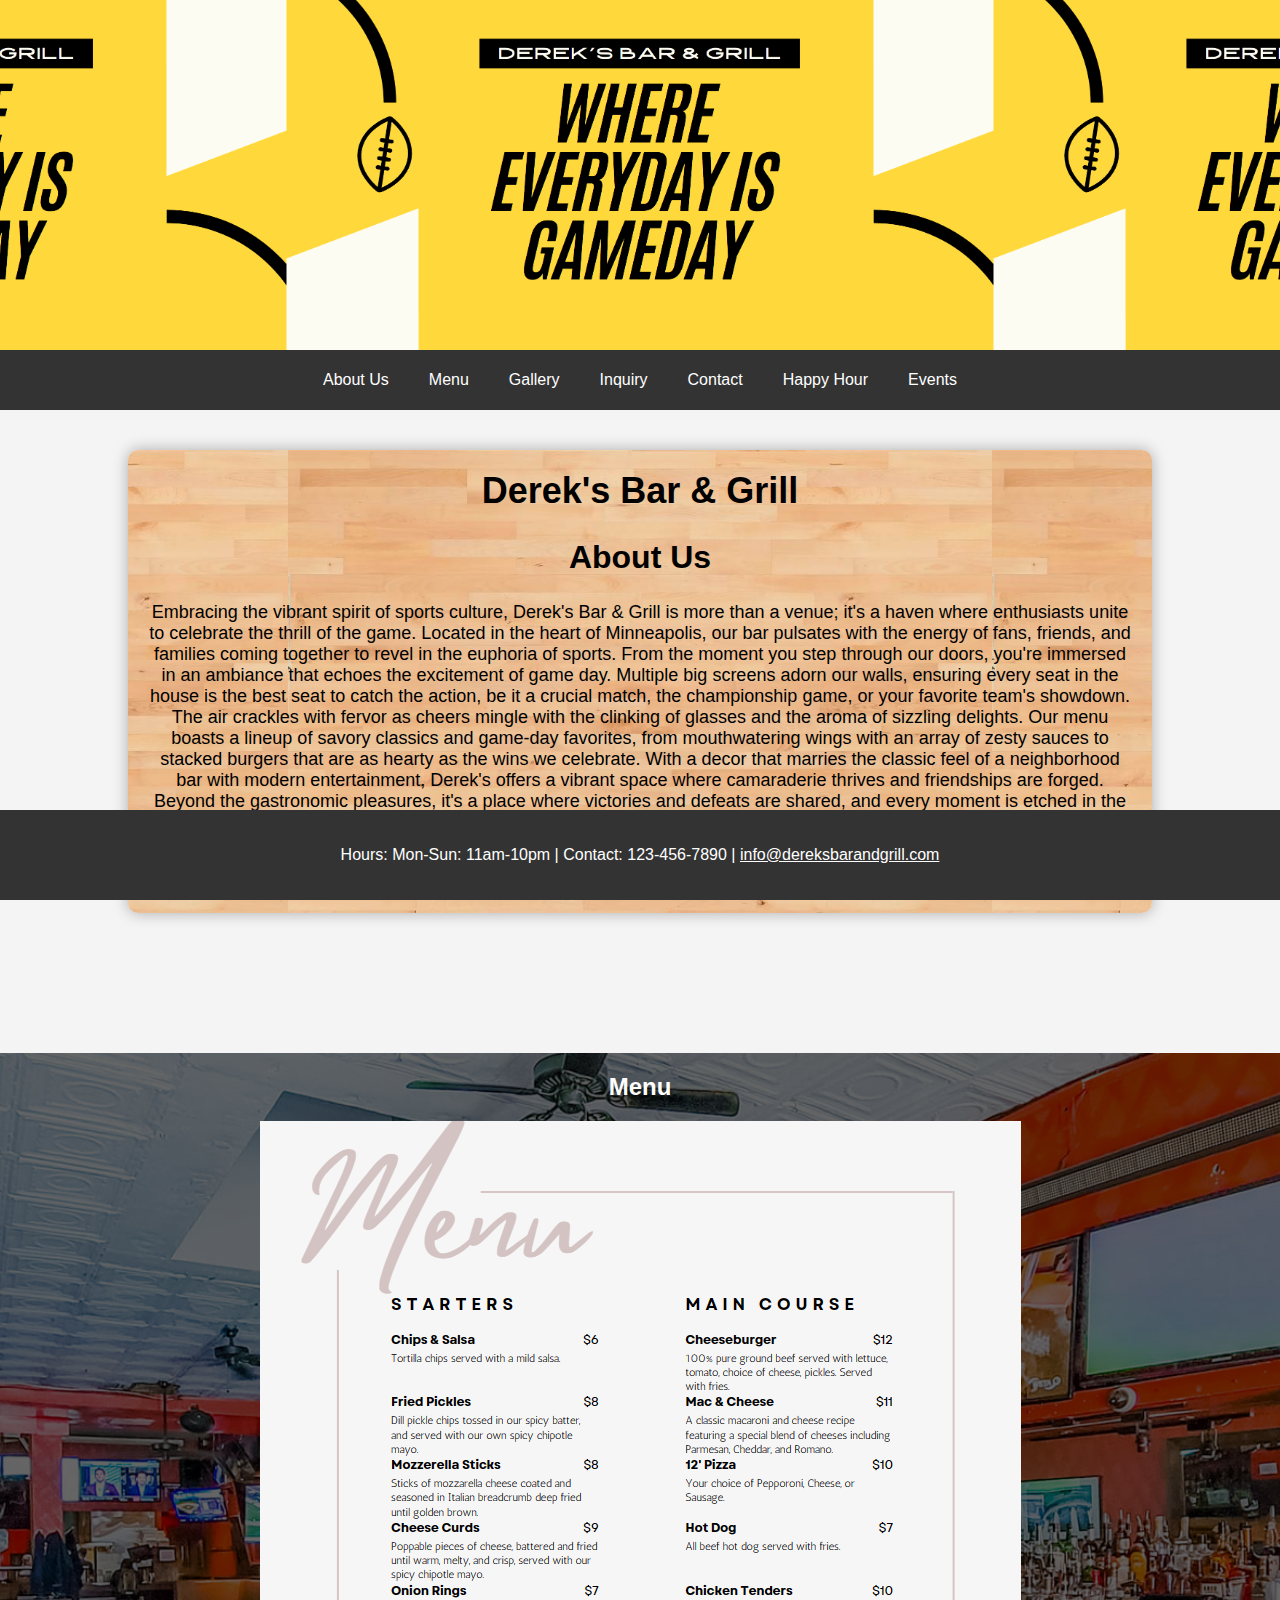
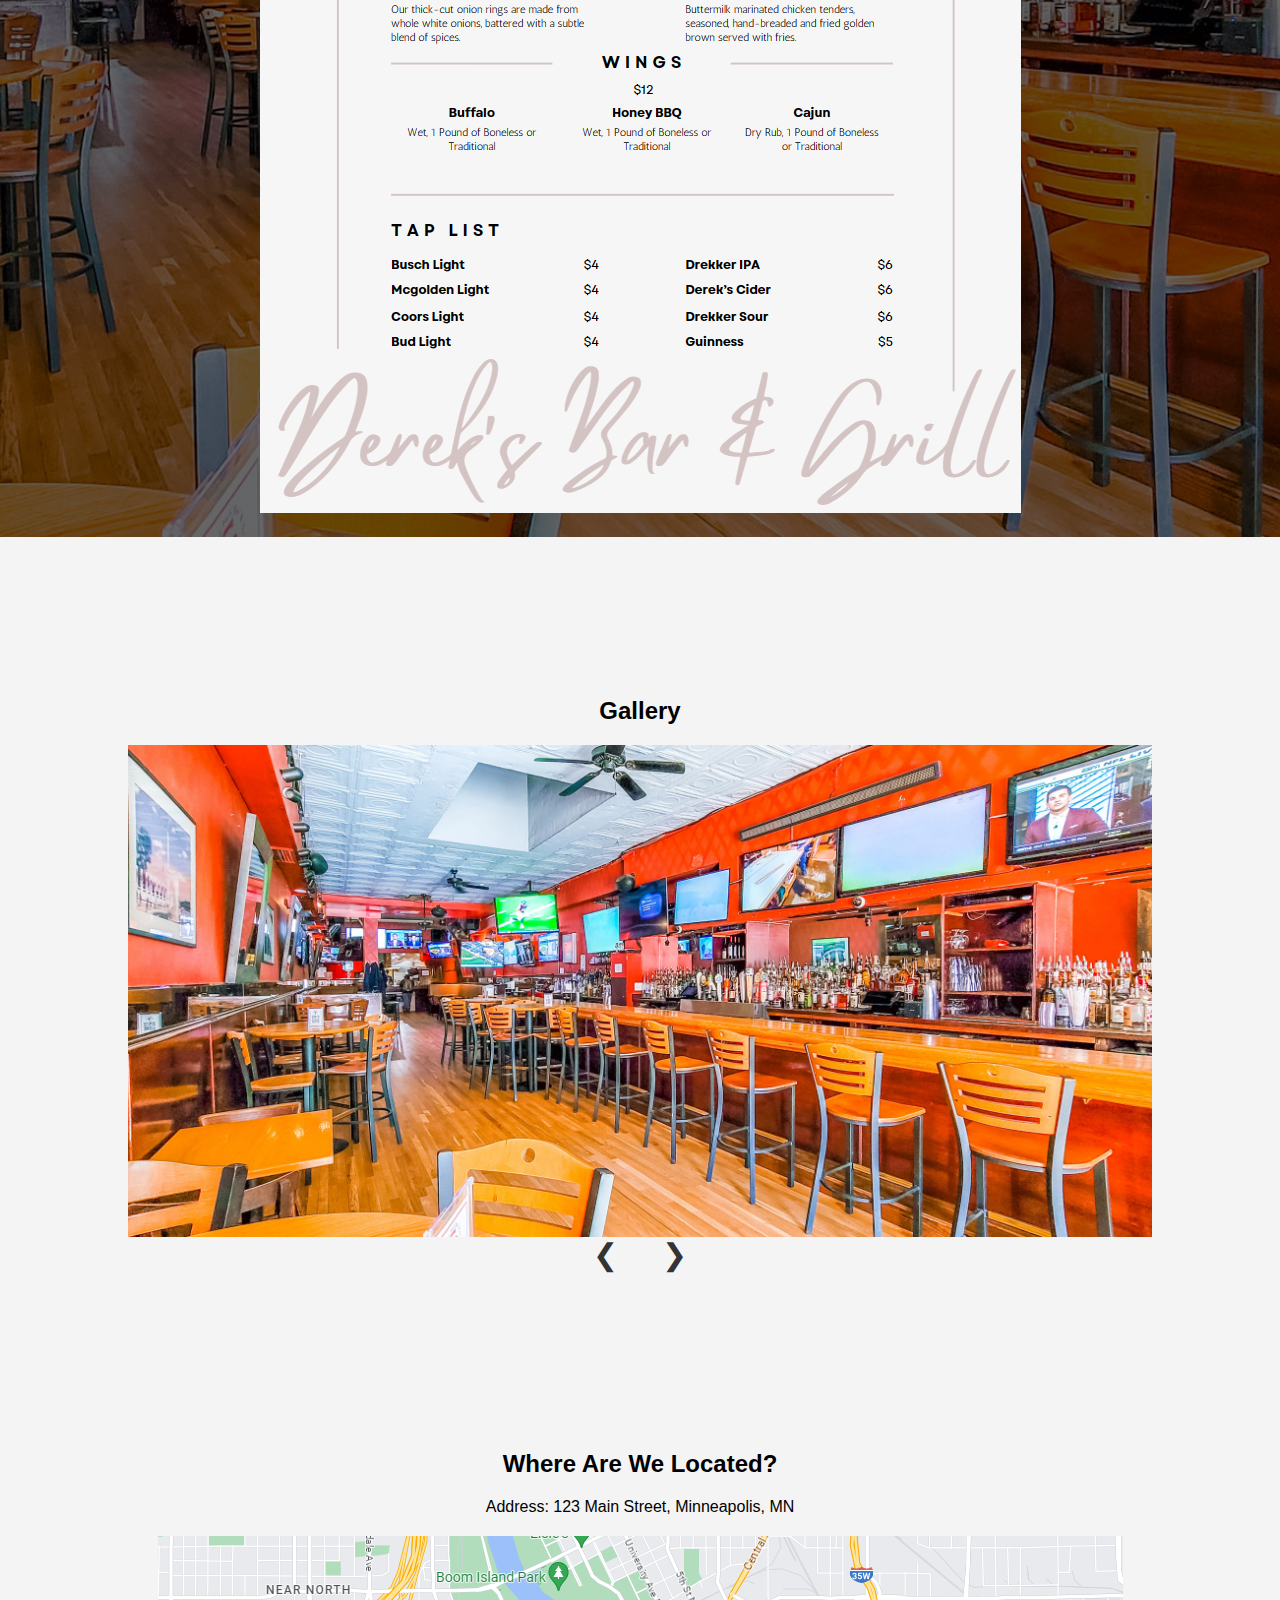
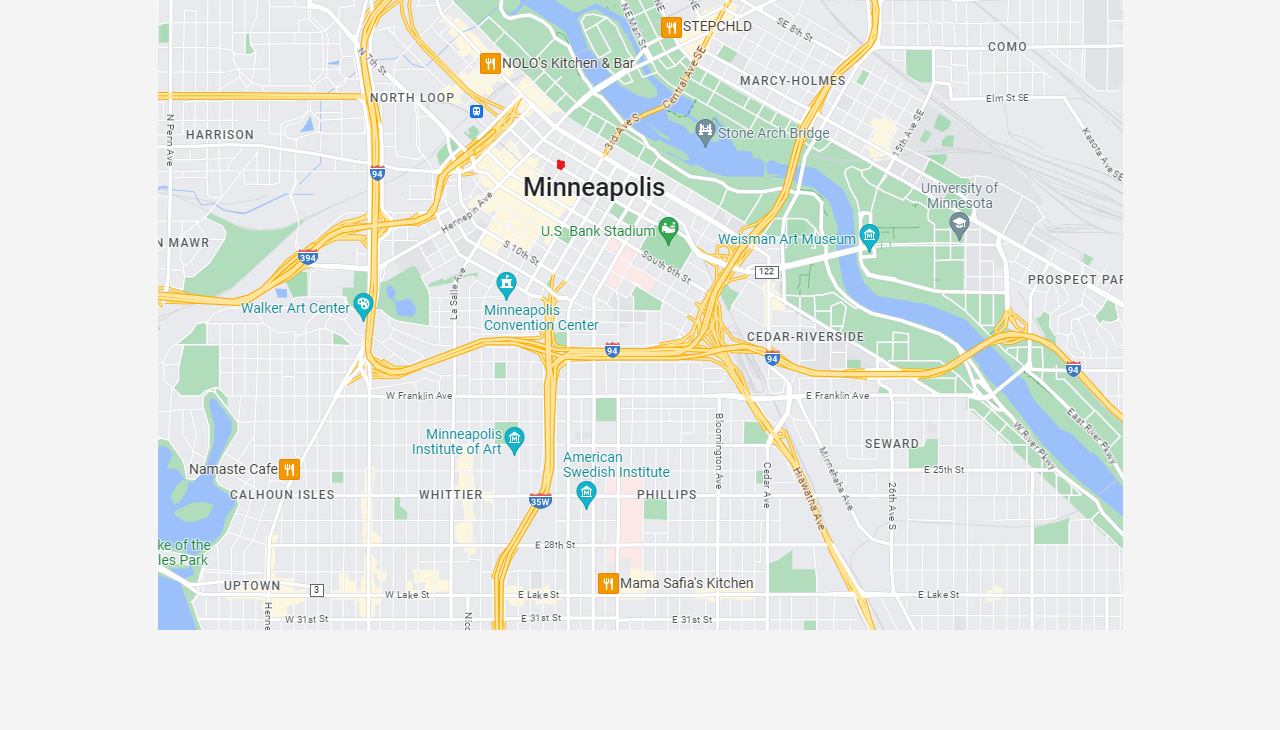
==== commit da4b5cab: "updated events.html" ====
--- a/index.html
+++ b/index.html
@@ -21,7 +21,7 @@
         <a href="inquiry.html">Inquiry</a>
         <a href="#contact">Contact</a>
         <a href="happy.html">Happy Hour</a>
-        <a href="#events">Events</a>
+        <a href="events.html">Events</a>
 
         </div>
 
@@ -31,6 +31,7 @@
       <section id="about">
         <div class="container">
             <div class="about-box">
+              
                 <h1>Derek's Bar & Grill</h1>
           <h2>About Us</h2>
           <p>Embracing the vibrant spirit of sports culture, Derek's Bar & Grill is more than a venue; it's a haven where enthusiasts unite to celebrate the thrill of the game. Located in the heart of Minneapolis, our bar pulsates with the energy of fans, friends, and families coming together to revel in the euphoria of sports.
--- a/style.css
+++ b/style.css
@@ -63,7 +63,10 @@
     width: 100%;
   }
   .about-box {
-    background-color: #fff;
+    background-image: url('img/wood.jpg');
+    background-size: contain;
+    background-position: center;
+    /* background-color: #ffffff; */
     border-radius: 10px;
     box-shadow: 0 0 15px rgba(0, 0, 0, 0.3); 
     padding: 20px;
